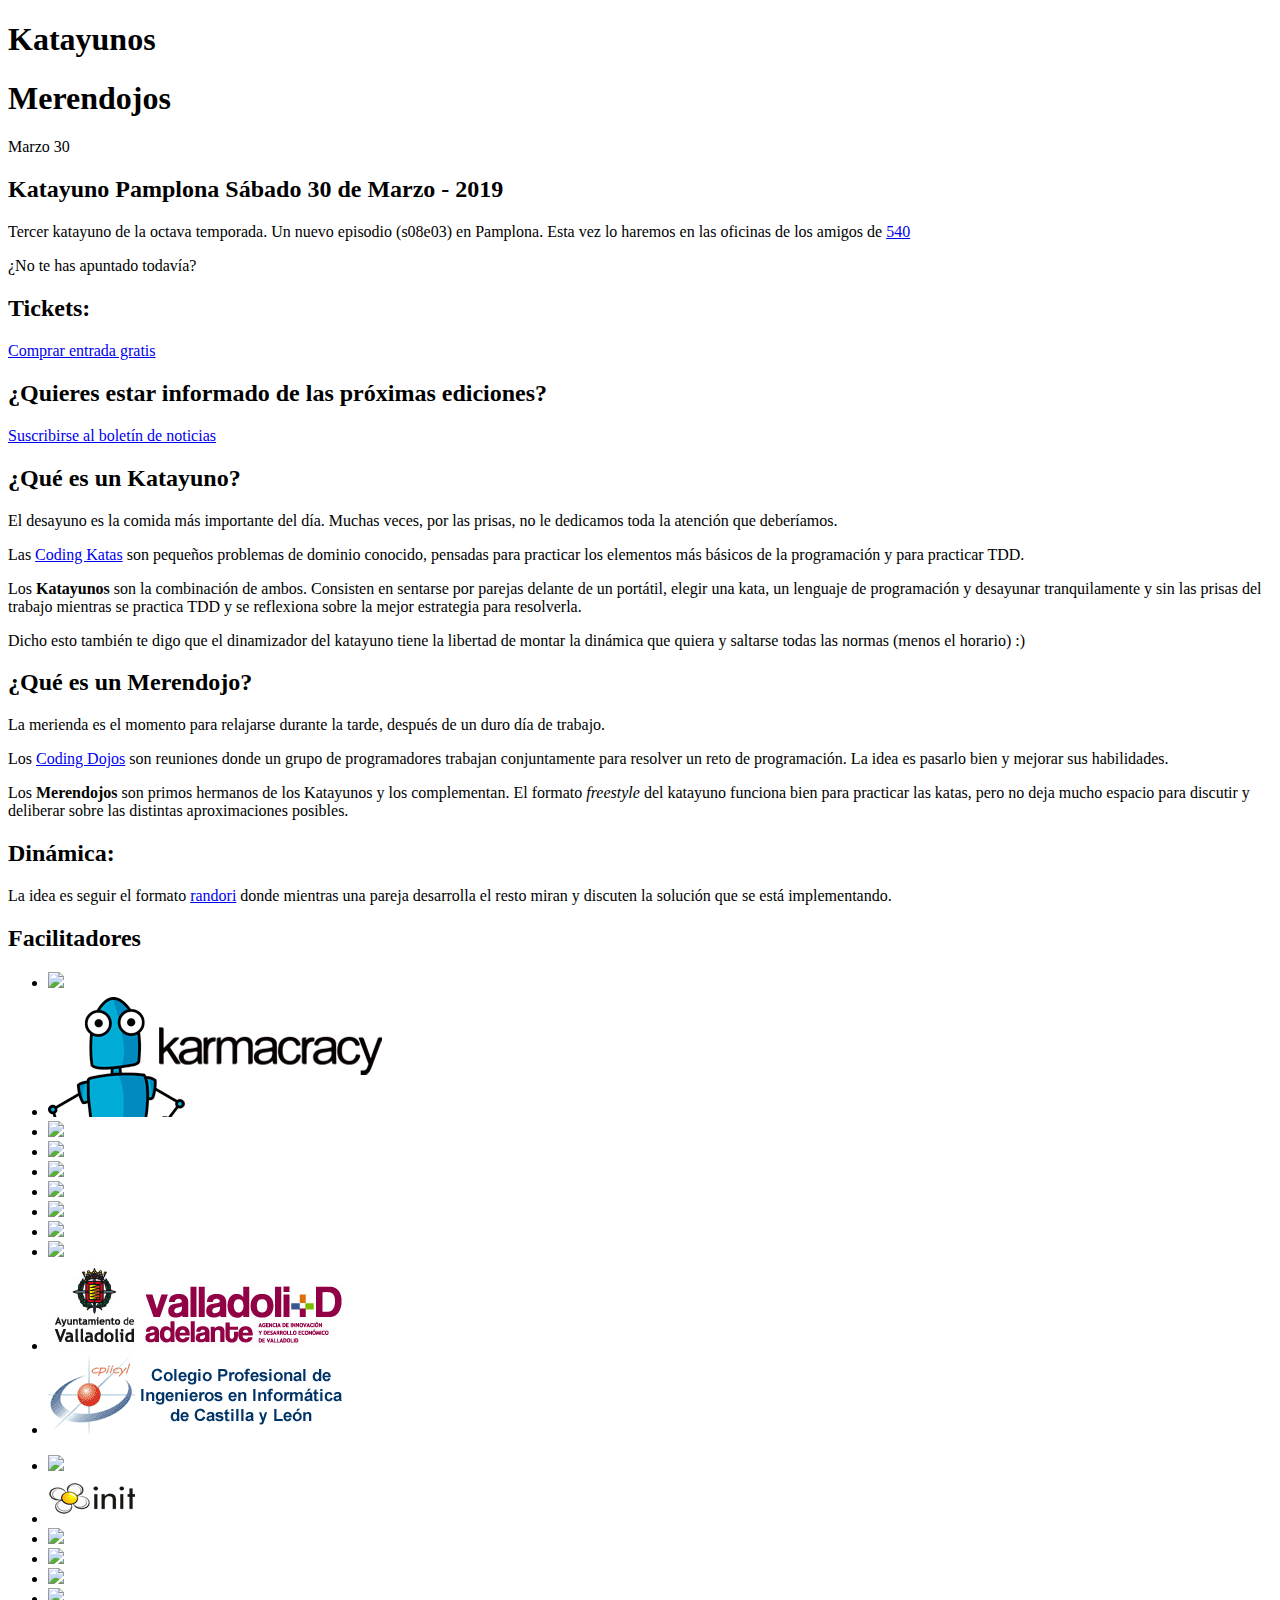
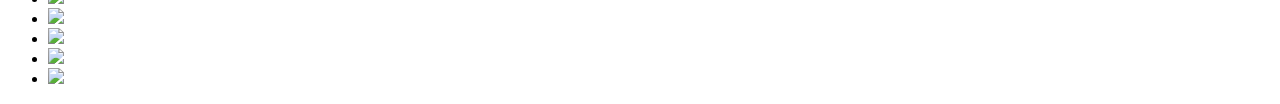
==== index.html @ c7e4f602 "Update index.html" ====
<!doctype html>
<head xmlns="http://www.w3.org/1999/html">
  <meta charset="utf-8">
  <link type="text/plain" rel="author" href="humans.txt"/>
  <title>Katayunos - MerenDojos</title>
  <meta name="description" content="Katayunos y Merendojos, reuniones periódicas de programadores ágiles para practicar la programación en pareja.">
  <meta name="author" content="Programania">
  <meta name="viewport" content="width=960px, initial-scale=1.0">
  <meta name="viewport" content="width=960px; initial-scale=1.0"/>
  <link rel="shortcut icon" href="favicon.ico">
  <link rel="stylesheet" type="text/css" href="css/reset.css">
  <link rel="stylesheet" type="text/css" href="css/grid.css">
  <link rel="stylesheet" type="text/css" href="css/buttonize.min.css">
  <link rel="stylesheet" type="text/css" href="css/style.css">
</head>
<body>
<div class="container container_12">

  <div class="grid_6">
    <h1 class="header katayunos">Katayunos</h1>
  </div>

  <div class="grid_6">
    <h1 class="header merendojos">Merendojos</h1>
  </div>
  <!-- hosted @github -->

  <div class="clear"></div>

  <div class="grid_12 next-katayuno" id="22Julio">
    <div class="calendar">
      <span class="month">Marzo</span>
      <span class="day">30</span>
    </div>

    <div class="info">
      <h2>Katayuno Pamplona Sábado 30 de Marzo - 2019</h2>

      <p>Tercer katayuno de la octava temporada. Un nuevo episodio (s08e03) en Pamplona. Esta vez lo haremos en las oficinas de los amigos de <a href='http://540deg.com'>540</a></p>
      </p>¿No te has apuntado todavía?<p/>
    </div>

    <div class="locations">
      <h2>Tickets:</h2>
      <p>
        <a href="https://www.eventbrite.es/e/entradas-katayuno-pamplona-30-de-marzo-2019-58756844303" class="button highlight big bold">Comprar entrada gratis</a>
      </p>
    </div>
  </div>
  <div class="clear"></div>

  <div class="grid_12 footer">
    <h2>¿Quieres estar informado de las próximas ediciones? </h2>
    <p><a href='http://eepurl.com/bjiewD'>Suscribirse al boletín de noticias</a></p>
  </div>
  
  <div class="grid_6 about katayunos">
    <h2>¿Qué es un Katayuno?</h2>

    <p>El desayuno es la comida más importante del día. Muchas veces, por las prisas, no le dedicamos toda la atención que deberíamos.</p>

    <p>Las <a href="http://www.codingdojo.org/cgi-bin/index.pl?KataCatalogue" target="_blank">Coding Katas</a> son pequeños problemas de dominio conocido, pensadas para practicar los elementos más básicos de la programación y para practicar TDD.</p>

    <p>Los <strong>Katayunos</strong> son la combinación de ambos. Consisten en sentarse por parejas delante de un portátil, elegir una kata, un lenguaje de programación y desayunar tranquilamente y sin las prisas del trabajo mientras se practica TDD y se reflexiona sobre la mejor estrategia para resolverla.</p>
    <p>Dicho esto también te digo que el dinamizador del katayuno tiene la libertad de montar la dinámica que quiera y saltarse todas las normas (menos el horario) :)</p>
	</div>
  <div class="grid_6 about merendojos">
    <h2>¿Qué es un Merendojo?</h2>

    <p>La merienda es el momento para relajarse durante la tarde, después de un duro día de trabajo.</p>

    <p>Los <a href="http://www.genbetadev.com/metodologias-de-programacion/que-es-un-coding-dojo" target="_blank">Coding Dojos</a> son reuniones donde un grupo de programadores trabajan conjuntamente para resolver un reto de programación. La idea es pasarlo bien y mejorar sus habilidades.</p>

    <p>Los <strong>Merendojos</strong> son primos hermanos de los Katayunos y los complementan. El formato <em>freestyle</em> del katayuno funciona bien para practicar las katas, pero no deja mucho espacio para discutir y deliberar sobre las distintas aproximaciones posibles.</p>

    <h2>Dinámica:</h2>

    <p>La idea es seguir el formato <a href="http://www.codingdojo.org/cgi-bin/index.pl?RandoriKata" target="_blank">randori</a> donde mientras una pareja desarrolla el resto miran y discuten la solución que se está implementando.</p></div>

  <div class="clear"></div>

  <div class="grid_12 footer">
    <h2>Facilitadores</h2>
  </div>

  <div class="grid_6 footer">
    <ul class="sponsors">
      <li><a href="https://diversius.com" target="_blank"><img src="images/sponsors/diversius.png"/></a></li>
      <li><a href="http://karmacracy.com" target="_blank"><img src="images/sponsors/karmacracy.png"/></a></li>
      <li><a href="http://www.senddo.es/" target="_blank"><img src="images/sponsors/senddo.png"/></a></li>
      <li><a href="http://www.buntplanet.com" target="_blank"><img src="images/sponsors/buntplanet.png"/></a></li>
      <li><a href="http://www.softonic.com" target="_blank"><img src="images/sponsors/softonic.png"/></a></li>
      <li><a href="http://www.consultec.es/" target="_blank"><img src="images/sponsors/consultec.jpeg"/></a></li>
      <li><a href="http://www.deusto.es" target="_blank"><img src="images/sponsors/deusto.png"/></a></li>
      <li><a href="http://www.cocoworking.com/" target="_blank"><img src="images/sponsors/coco_working.png"/></a></li>
      <li><a href="http://www.agilecyl.org" target="_blank"><img src="images/sponsors/agilecyl.png"/></a></li>
      <li><a href="http://www.valladolidadelante.es" target="_blank"><img src="images/sponsors/logo_ayto_adelante.jpg"/></a></li>
	  <li><a href="http://www.cpiicyl.org/" target="_blank"><img src="images/sponsors/cpiicyl.png"/></a></li>
    </ul>

    <div class="clear"></div>
  </div>

  <div class="grid_6 footer">
    <ul class="sponsors">
      <li><a href="https://www.biko2.com" target="_blank"><img src="images/sponsors/biko.png"/></a></li>
      <li><a href="http://theinit.com/" target="_blank"><img src="images/sponsors/init.png"/></a></li>
      <li><a href="http://raindance.es" target="_blank"><img src="images/sponsors/raindance.png"/></a></li>
      <li><a href="http://www.fomentosansebastian.org/es/centros/pia" target="_blank"><img src="images/sponsors/pia.png"/></a></li>
      <li><a href="http://www.fomentosansebastian.org" target="_blank"><img src="images/sponsors/fomento_donosti.png"/></a></li>
      <li><a href="http://www.cein.es/" target="_blank"><img src="images/sponsors/cein.png"/></a></li>
      <li><a href="http://www.euskadinnova.net/es/enpresa-digitala/index.aspx" target="_blank"><img src="images/sponsors/enpresa_digitala.jpg"/></a></li>
      <li><a href="http://www.plainconcepts.com/" target="_blank"><img src="images/sponsors/plain_concepts.jpg"/></a></li>
      <li><a href="http://www.bidasoa-activa.com/" target="_blank"><img src="images/sponsors/bidasoa-activa.png"/></a></li>
      <li><a href="http://www.arteleku.net/" target="_blank"><img src="images/sponsors/arteleku.png"/></a></li>
    </ul>

    <div class="clear"></div>
  </div>

</div>
<script type="text/javascript">
  var _gaq = _gaq || [];
  _gaq.push(['_setAccount', 'UA-22029819-1']);
  _gaq.push(['_trackPageview']);
  (function () {
    var ga = document.createElement('script');
    ga.type = 'text/javascript';
    ga.async = true;
    ga.src = ('https:' == document.location.protocol ? 'https://ssl' : 'http://www') + '.google-analytics.com/ga.js';
    var s = document.getElementsByTagName('script')[0];
    s.parentNode.insertBefore(ga, s);
  })();
</script>
</body>
</html>
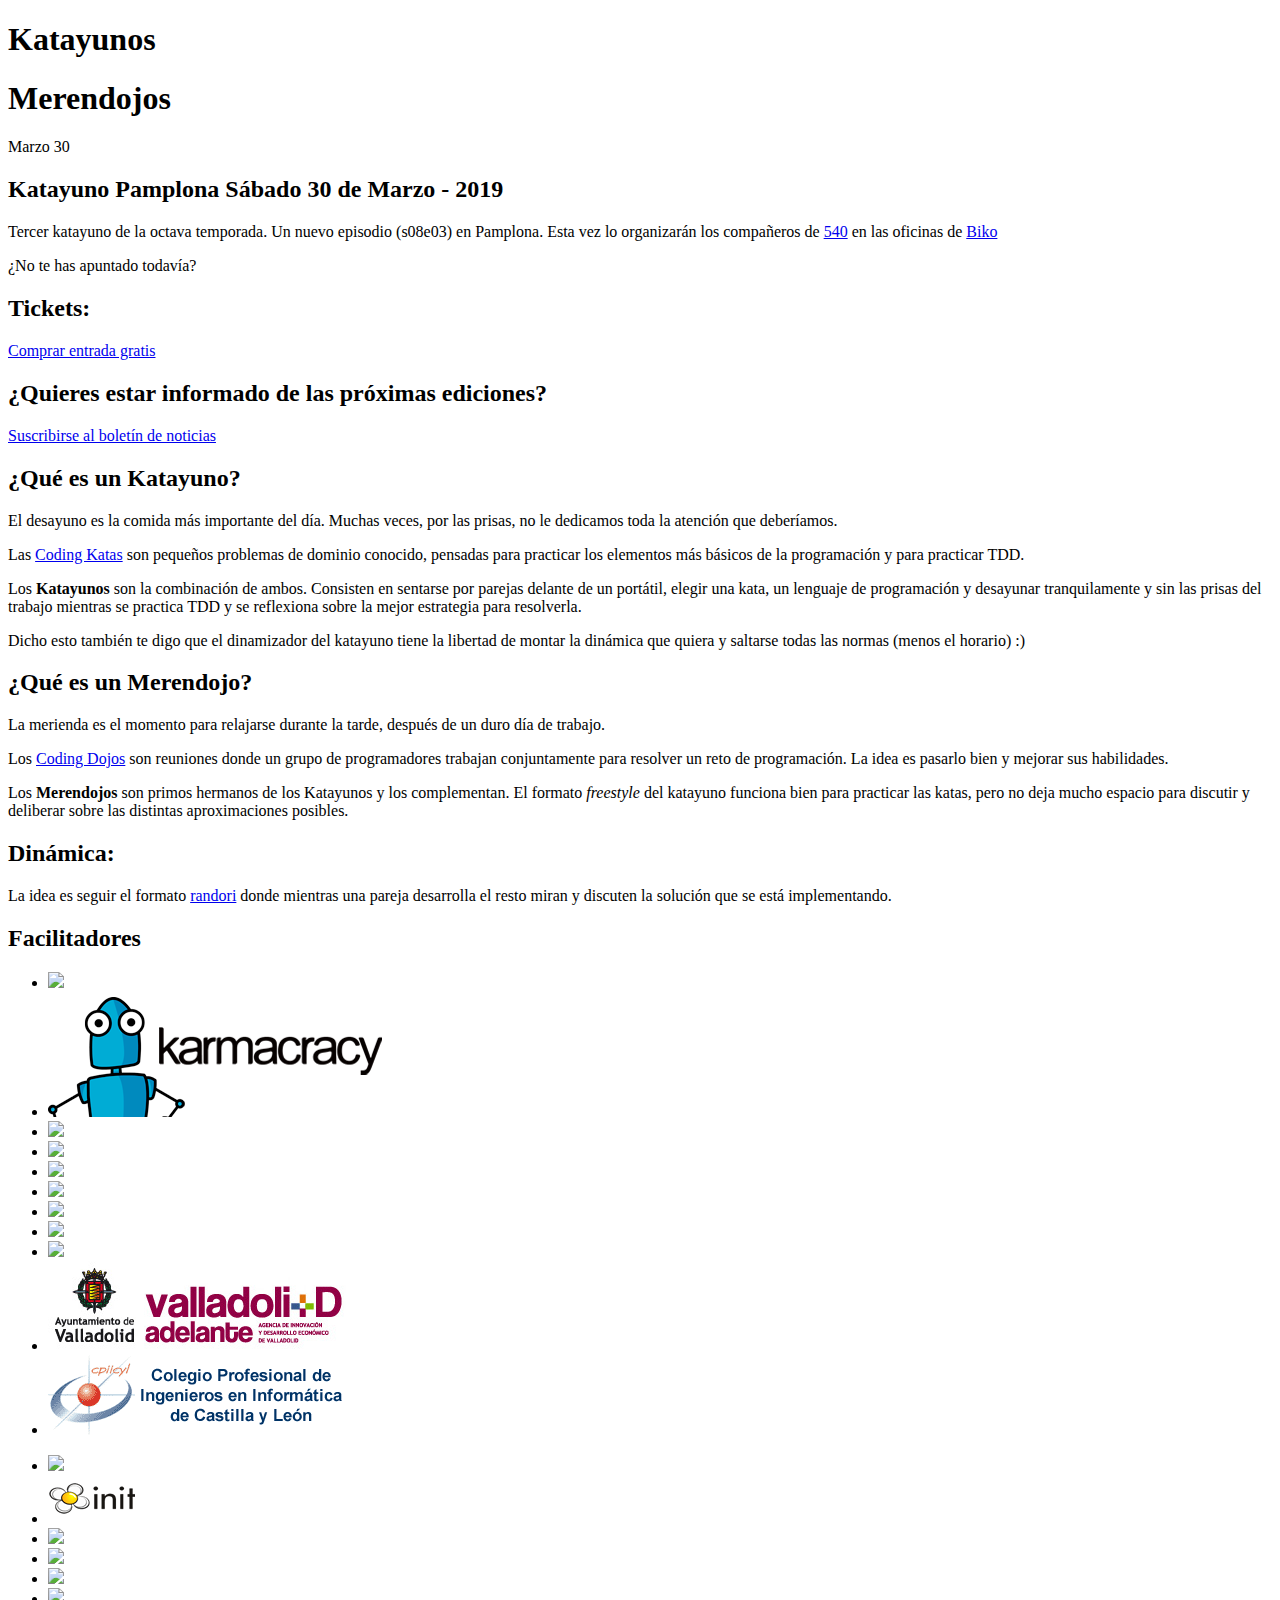
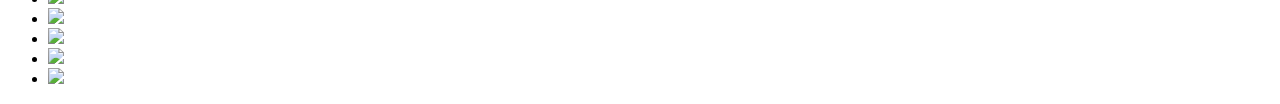
==== commit d3ffd1fb: "Update index.html" ====
--- a/index.html
+++ b/index.html
@@ -36,7 +36,7 @@
     <div class="info">
       <h2>Katayuno Pamplona Sábado 30 de Marzo - 2019</h2>
 
-      <p>Tercer katayuno de la octava temporada. Un nuevo episodio (s08e03) en Pamplona. Esta vez lo haremos en las oficinas de los amigos de <a href='http://540deg.com'>540</a></p>
+      <p>Tercer katayuno de la octava temporada. Un nuevo episodio (s08e03) en Pamplona. Esta vez lo organizarán los compañeros de <a href='http://540deg.com'>540</a> en las oficinas de <a href='https://www.biko2.com/'>Biko</a></p>
       </p>¿No te has apuntado todavía?<p/>
     </div>
 
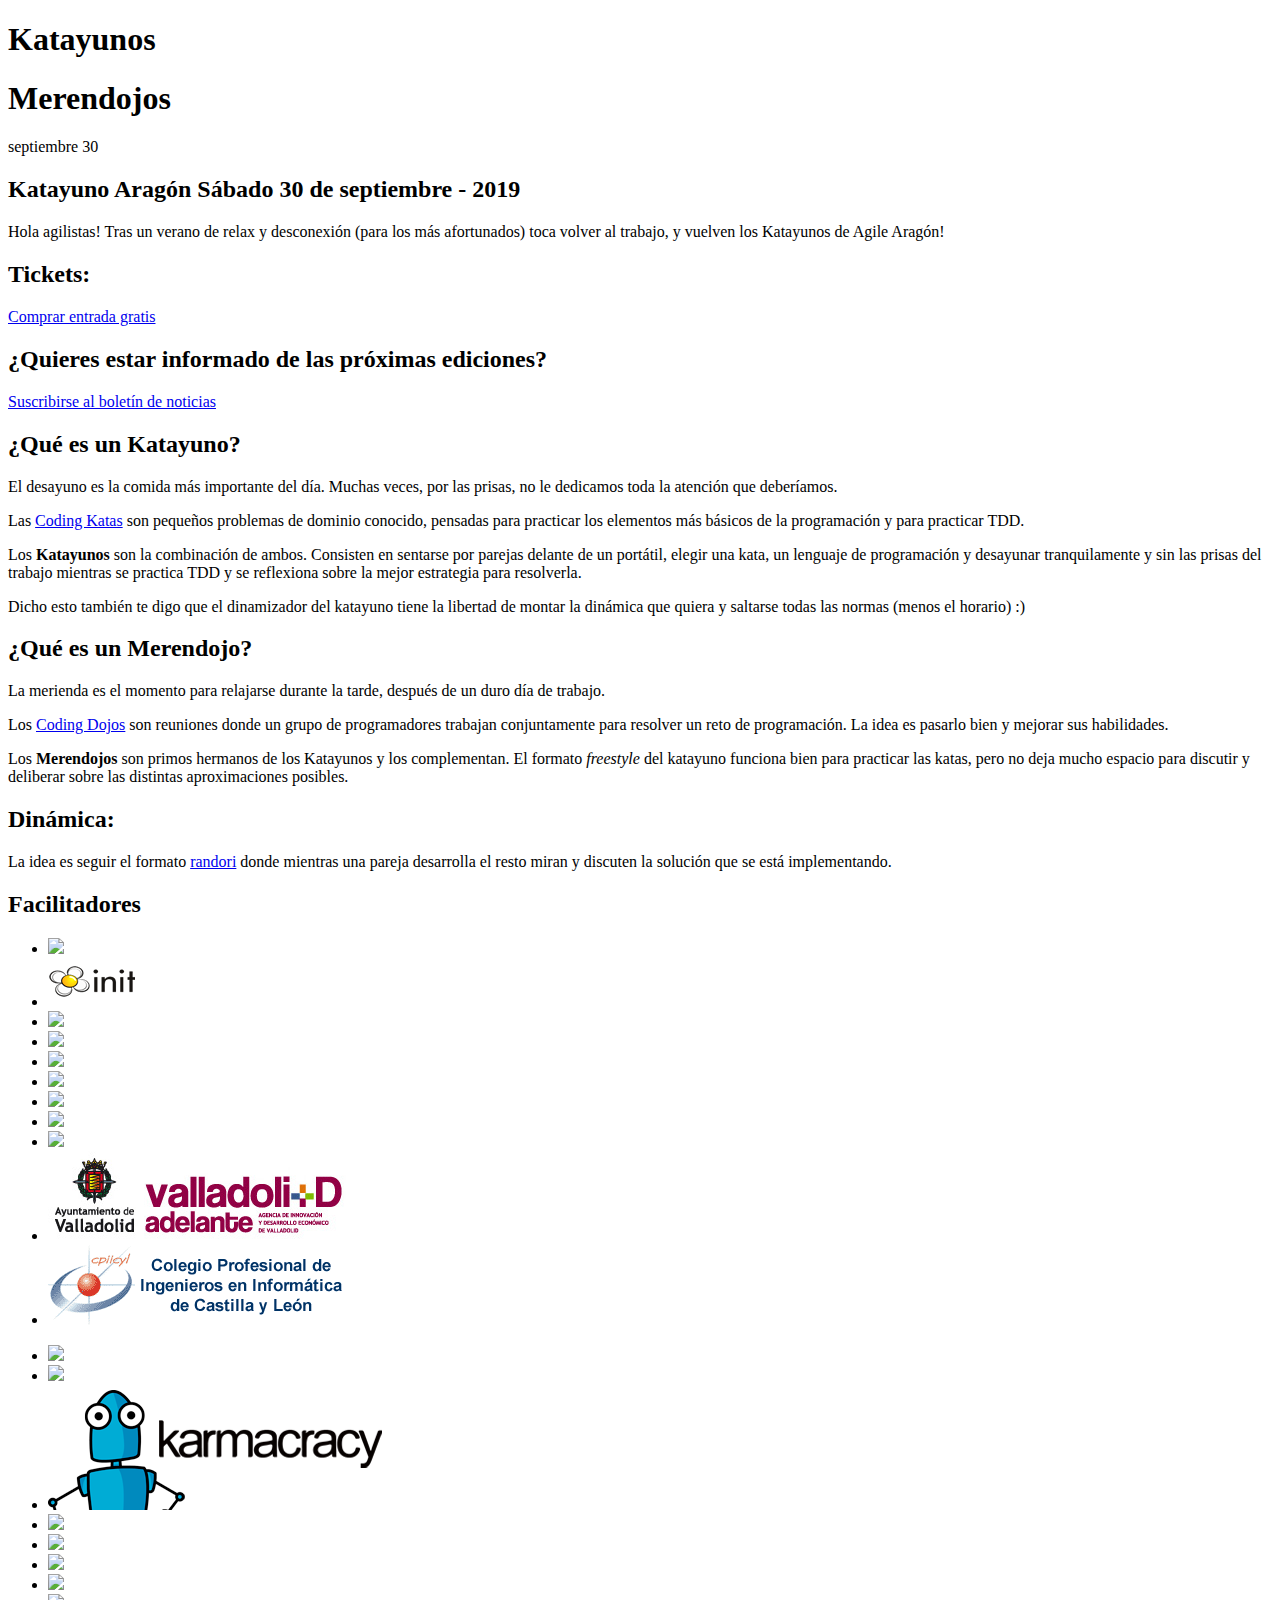
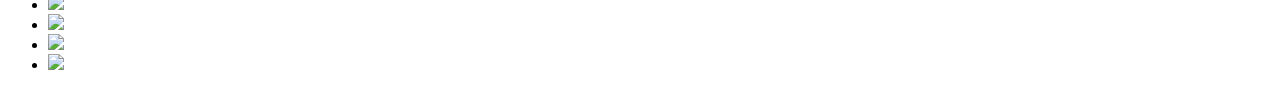
==== commit e245c63f: "Update index.html" ====
--- a/index.html
+++ b/index.html
@@ -29,21 +29,19 @@
 
   <div class="grid_12 next-katayuno" id="22Julio">
     <div class="calendar">
-      <span class="month">Marzo</span>
+      <span class="month">septiembre</span>
       <span class="day">30</span>
     </div>
 
     <div class="info">
-      <h2>Katayuno Pamplona Sábado 30 de Marzo - 2019</h2>
-
-      <p>Tercer katayuno de la octava temporada. Un nuevo episodio (s08e03) en Pamplona. Esta vez lo organizarán los compañeros de <a href='http://540deg.com'>540</a> en las oficinas de <a href='https://www.biko2.com/'>Biko</a></p>
-      </p>¿No te has apuntado todavía?<p/>
+      <h2>Katayuno Aragón Sábado 30 de septiembre - 2019</h2>
+      <p>Hola agilistas! Tras un verano de relax y desconexión (para los más afortunados) toca volver al trabajo, y vuelven los Katayunos de Agile Aragón!<p/>
     </div>
 
     <div class="locations">
       <h2>Tickets:</h2>
       <p>
-        <a href="https://www.eventbrite.es/e/entradas-katayuno-pamplona-30-de-marzo-2019-58756844303" class="button highlight big bold">Comprar entrada gratis</a>
+        <a href="https://www.meetup.com/es-ES/agilearagon/events/264870427/" class="button highlight big bold">Comprar entrada gratis</a>
       </p>
     </div>
   </div>
@@ -86,7 +84,7 @@
   <div class="grid_6 footer">
     <ul class="sponsors">
       <li><a href="https://diversius.com" target="_blank"><img src="images/sponsors/diversius.png"/></a></li>
-      <li><a href="http://karmacracy.com" target="_blank"><img src="images/sponsors/karmacracy.png"/></a></li>
+      <li><a href="http://theinit.com/" target="_blank"><img src="images/sponsors/init.png"/></a></li>
       <li><a href="http://www.senddo.es/" target="_blank"><img src="images/sponsors/senddo.png"/></a></li>
       <li><a href="http://www.buntplanet.com" target="_blank"><img src="images/sponsors/buntplanet.png"/></a></li>
       <li><a href="http://www.softonic.com" target="_blank"><img src="images/sponsors/softonic.png"/></a></li>
@@ -95,7 +93,7 @@
       <li><a href="http://www.cocoworking.com/" target="_blank"><img src="images/sponsors/coco_working.png"/></a></li>
       <li><a href="http://www.agilecyl.org" target="_blank"><img src="images/sponsors/agilecyl.png"/></a></li>
       <li><a href="http://www.valladolidadelante.es" target="_blank"><img src="images/sponsors/logo_ayto_adelante.jpg"/></a></li>
-	  <li><a href="http://www.cpiicyl.org/" target="_blank"><img src="images/sponsors/cpiicyl.png"/></a></li>
+	    <li><a href="http://www.cpiicyl.org/" target="_blank"><img src="images/sponsors/cpiicyl.png"/></a></li>
     </ul>
 
     <div class="clear"></div>
@@ -103,8 +101,9 @@
 
   <div class="grid_6 footer">
     <ul class="sponsors">
+      <li><a href="http://540deg.com/" target="_blank"><img src="images/sponsors/540.png"/></a></li>
       <li><a href="https://www.biko2.com" target="_blank"><img src="images/sponsors/biko.png"/></a></li>
-      <li><a href="http://theinit.com/" target="_blank"><img src="images/sponsors/init.png"/></a></li>
+      <li><a href="http://karmacracy.com" target="_blank"><img src="images/sponsors/karmacracy.png"/></a></li>
       <li><a href="http://raindance.es" target="_blank"><img src="images/sponsors/raindance.png"/></a></li>
       <li><a href="http://www.fomentosansebastian.org/es/centros/pia" target="_blank"><img src="images/sponsors/pia.png"/></a></li>
       <li><a href="http://www.fomentosansebastian.org" target="_blank"><img src="images/sponsors/fomento_donosti.png"/></a></li>
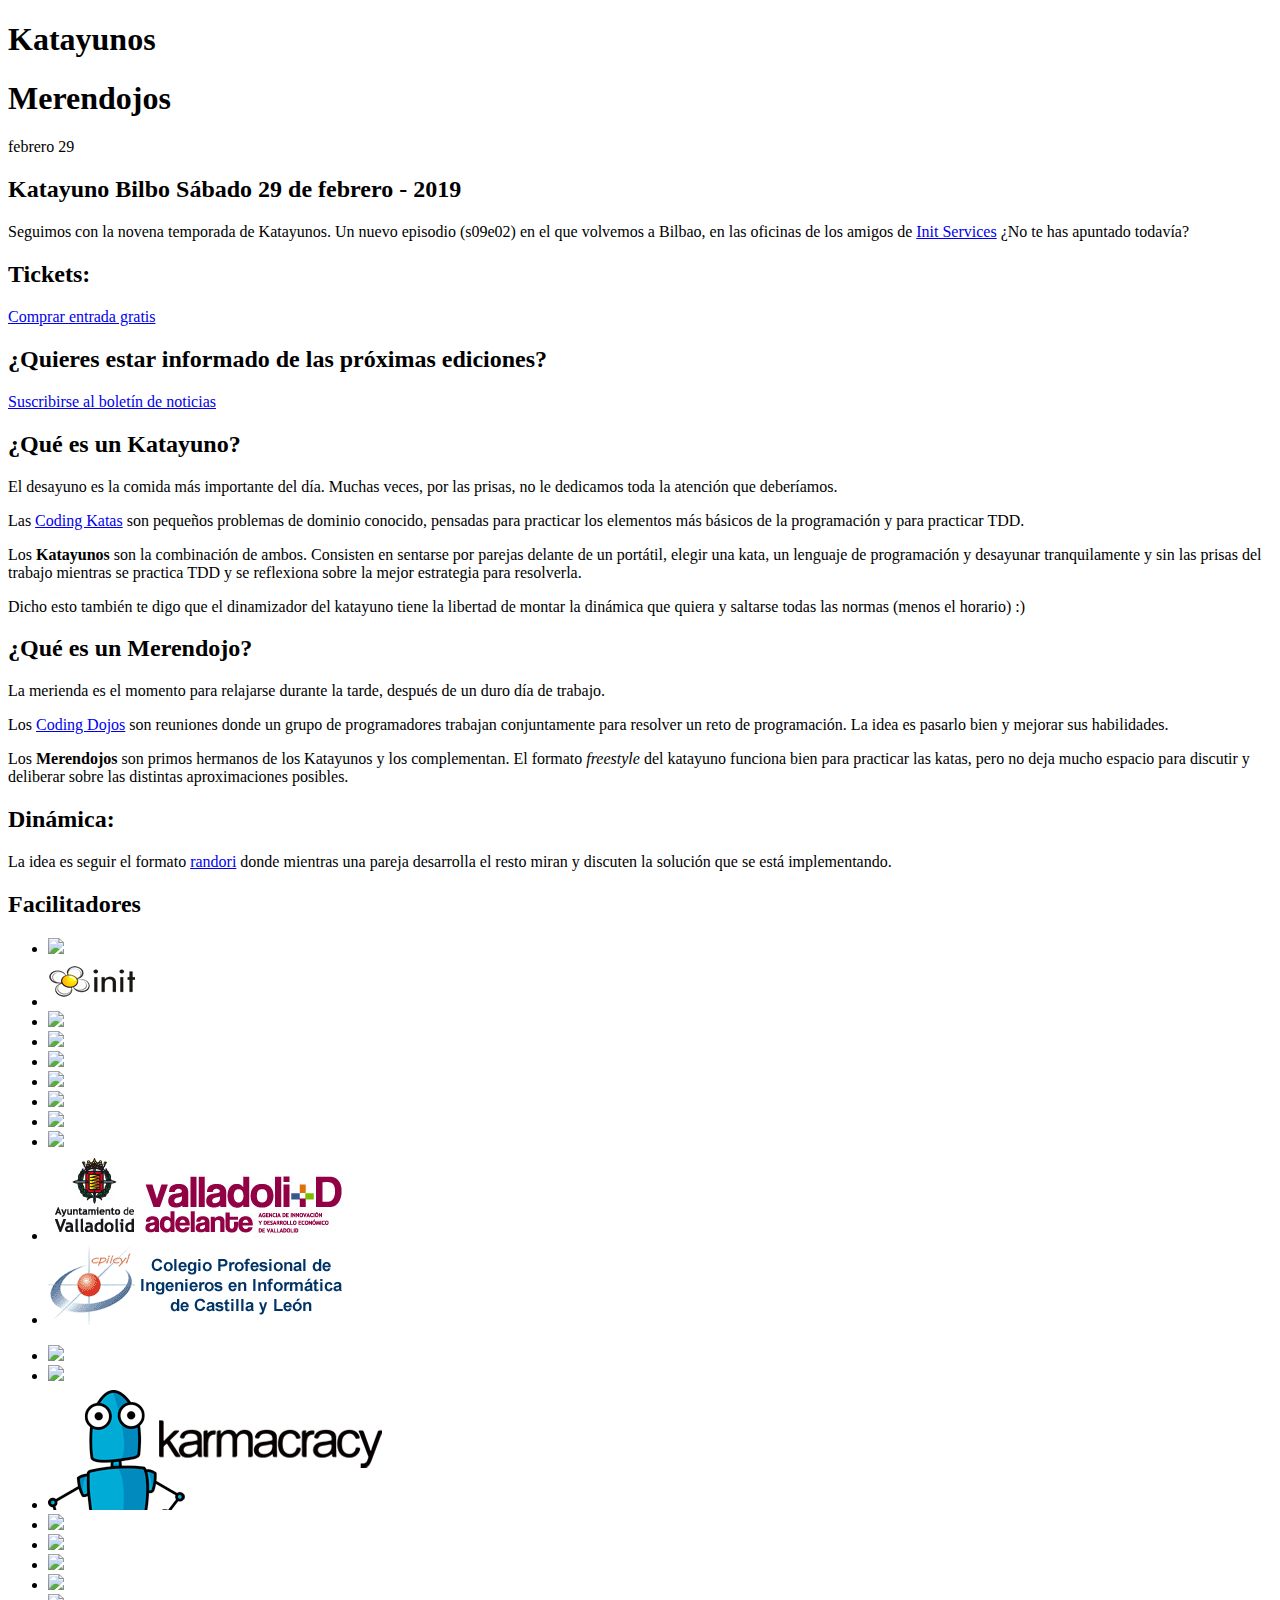
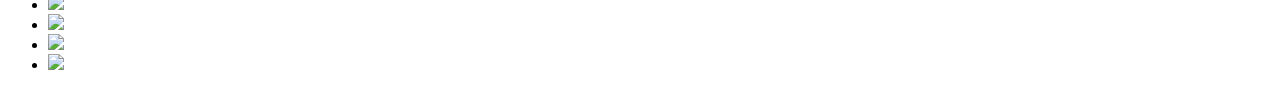
==== commit 118dc209: "Update index.html" ====
--- a/index.html
+++ b/index.html
@@ -27,21 +27,21 @@
 
   <div class="clear"></div>
 
-  <div class="grid_12 next-katayuno" id="22Julio">
+  <div class="grid_12 next-katayuno" id="29febrero">
     <div class="calendar">
-      <span class="month">septiembre</span>
-      <span class="day">30</span>
+      <span class="month">febrero</span>
+      <span class="day">29</span>
     </div>
 
     <div class="info">
-      <h2>Katayuno Aragón Sábado 30 de septiembre - 2019</h2>
-      <p>Hola agilistas! Tras un verano de relax y desconexión (para los más afortunados) toca volver al trabajo, y vuelven los Katayunos de Agile Aragón!<p/>
+      <h2>Katayuno Bilbo Sábado 29 de febrero - 2019</h2>
+      <p>Seguimos con la novena temporada de Katayunos. Un nuevo episodio (s09e02) en el que volvemos a Bilbao, en las oficinas de los amigos de <a href="https://theinit.com/">Init Services</a> ¿No te has apuntado todavía?<p/>
     </div>
 
     <div class="locations">
       <h2>Tickets:</h2>
       <p>
-        <a href="https://www.meetup.com/es-ES/agilearagon/events/264870427/" class="button highlight big bold">Comprar entrada gratis</a>
+        <a href="https://www.eventbrite.es/e/entradas-katayuno-bilbao-29-de-febrero-2020-92566180939" class="button highlight big bold">Comprar entrada gratis</a>
       </p>
     </div>
   </div>
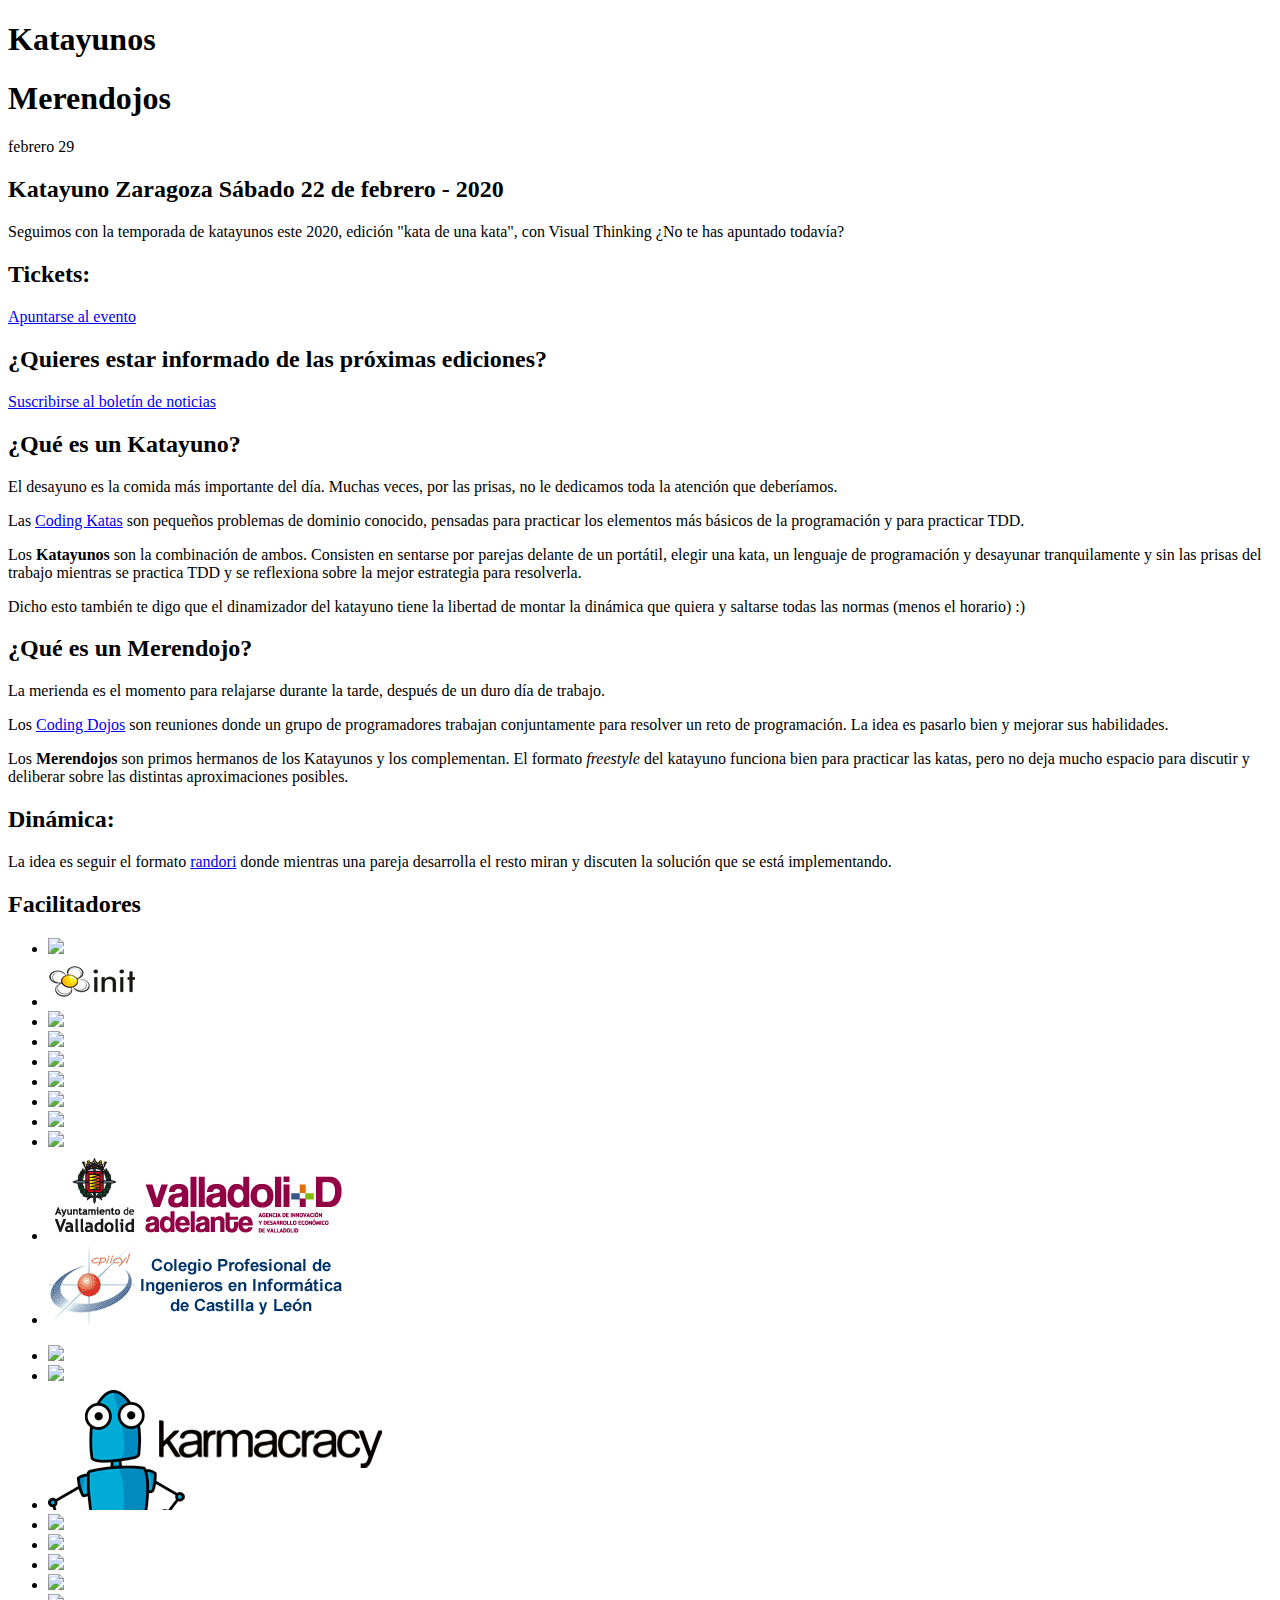
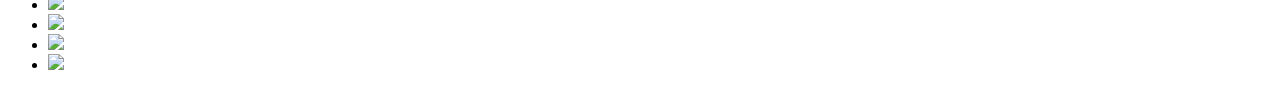
==== commit cbc7efb9: "Merge 0a97d8d0f5b36c85322fabb3754e756feffba971 into 118dc20900a8a027db4dc2dd7b5b04b80bc42b7f" ====
--- a/index.html
+++ b/index.html
@@ -34,14 +34,14 @@
     </div>
 
     <div class="info">
-      <h2>Katayuno Bilbo Sábado 29 de febrero - 2019</h2>
-      <p>Seguimos con la novena temporada de Katayunos. Un nuevo episodio (s09e02) en el que volvemos a Bilbao, en las oficinas de los amigos de <a href="https://theinit.com/">Init Services</a> ¿No te has apuntado todavía?<p/>
+      <h2>Katayuno Zaragoza Sábado 22 de febrero - 2020</h2>
+      <p>Seguimos con la temporada de katayunos este 2020, edición "kata de una kata", con Visual Thinking ¿No te has apuntado todavía?<p/>
     </div>
 
     <div class="locations">
       <h2>Tickets:</h2>
       <p>
-        <a href="https://www.eventbrite.es/e/entradas-katayuno-bilbao-29-de-febrero-2020-92566180939" class="button highlight big bold">Comprar entrada gratis</a>
+        <a href="https://www.meetup.com/es-ES/agilearagon/events/268780252" class="button highlight big bold">Apuntarse al evento</a>
       </p>
     </div>
   </div>
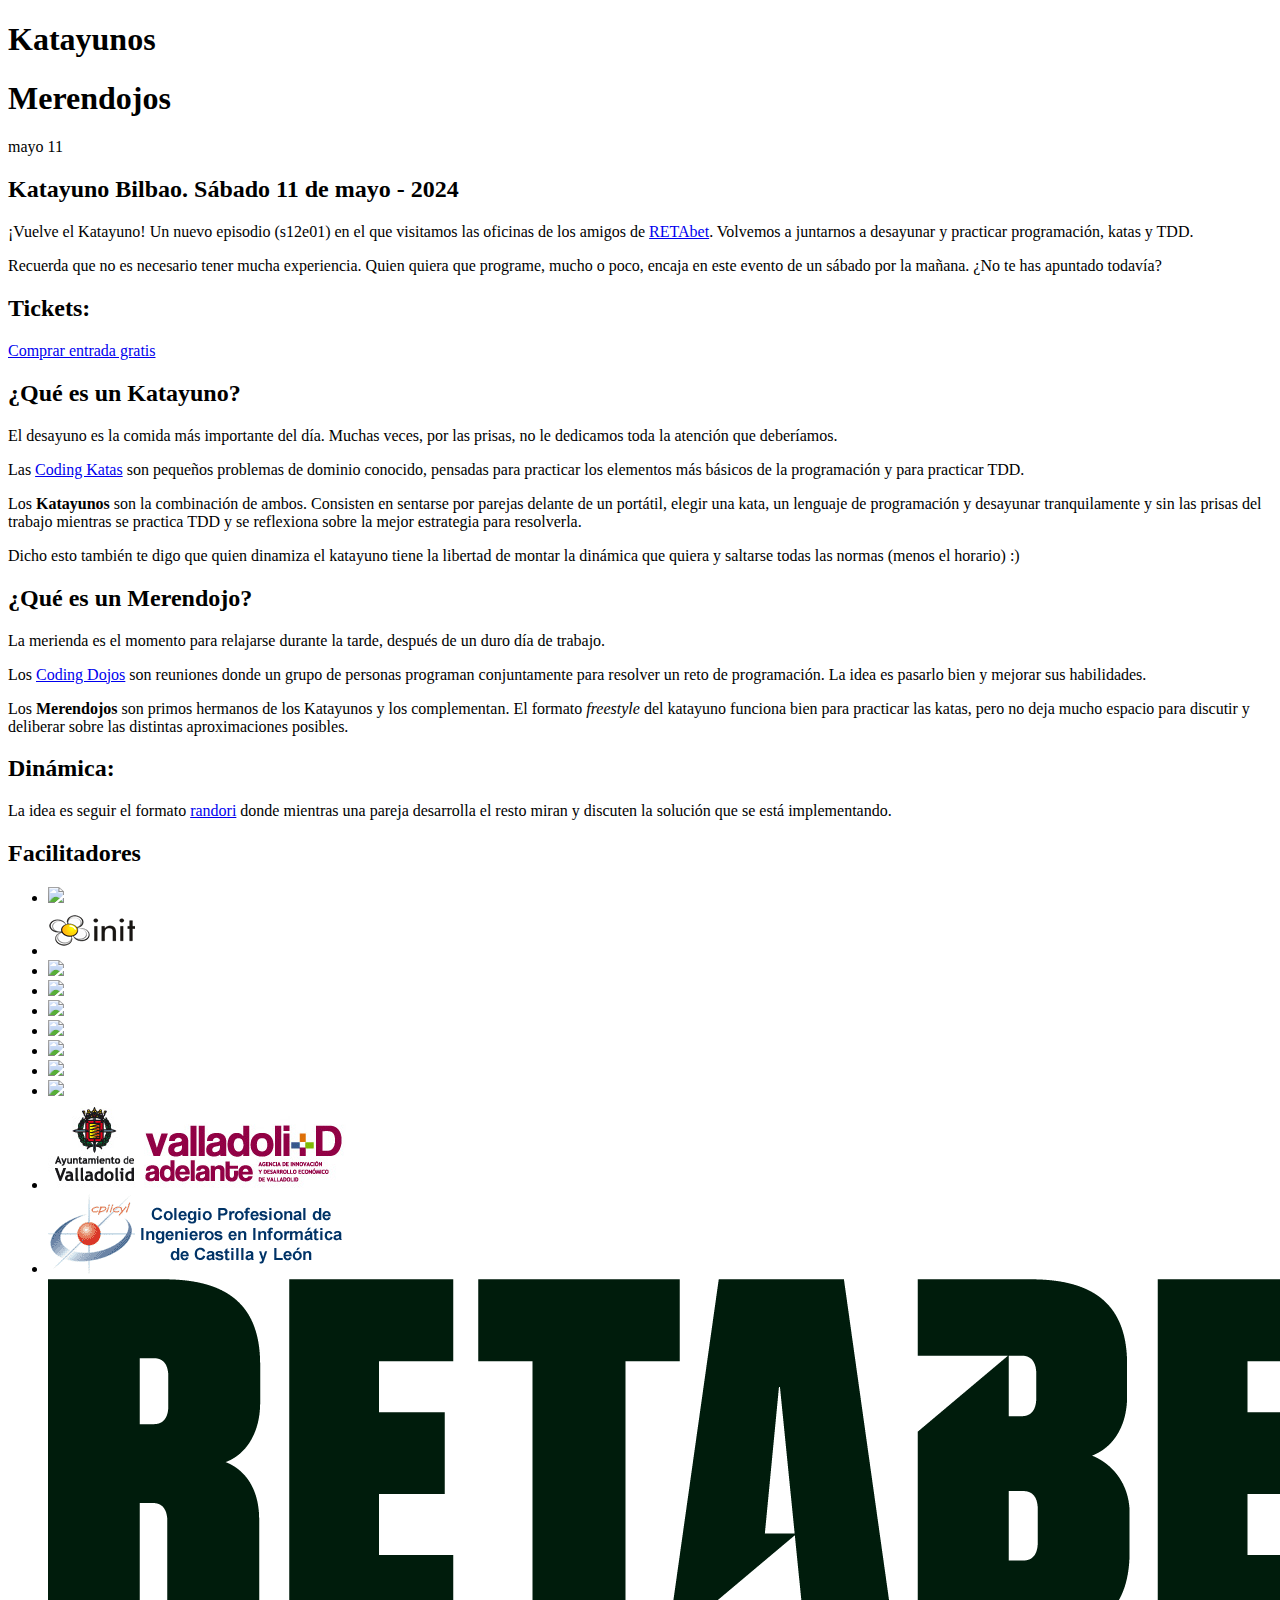
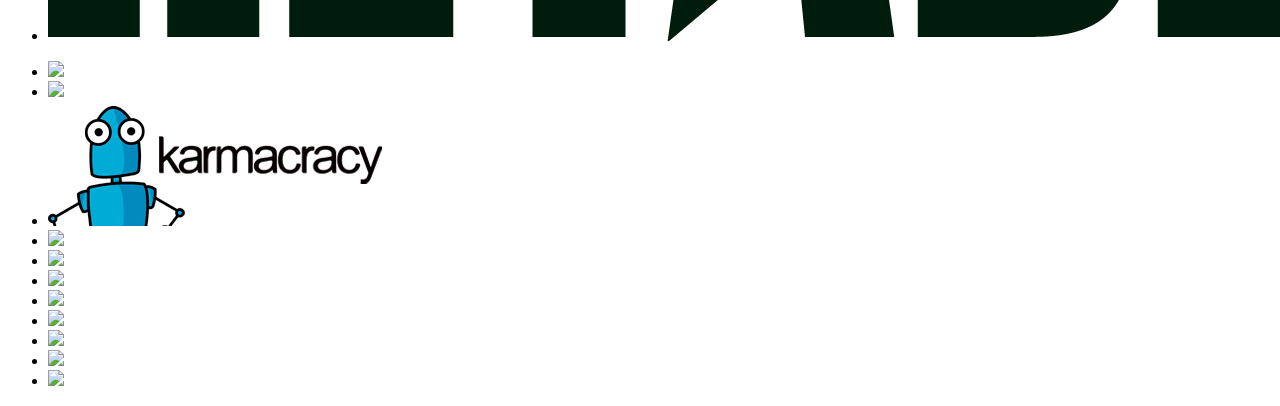
==== commit a4a21b71: "Anuncio katayuno RETAbet mayo.2024 y pag404 modificada para incluir todas las empresas patrocinadora" ====
--- a/index.html
+++ b/index.html
@@ -27,31 +27,34 @@
 
   <div class="clear"></div>
 
-  <div class="grid_12 next-katayuno" id="29febrero">
+  <div class="grid_12 next-katayuno" id="26noviembreo">
     <div class="calendar">
-      <span class="month">febrero</span>
-      <span class="day">29</span>
+      <span class="month">mayo</span>
+      <span class="day">11</span>
     </div>
 
     <div class="info">
-      <h2>Katayuno Zaragoza Sábado 22 de febrero - 2020</h2>
-      <p>Seguimos con la temporada de katayunos este 2020, edición "kata de una kata", con Visual Thinking ¿No te has apuntado todavía?<p/>
+      <h2>Katayuno Bilbao. Sábado 11 de mayo - 2024</h2>
+      <p>¡Vuelve el Katayuno! Un nuevo episodio (s12e01) en el que visitamos las oficinas de los amigos de <a href="https://retabet.es/">RETAbet</a>. Volvemos a juntarnos a desayunar y practicar programación, katas y TDD.<p/>
+      <p>Recuerda que no es necesario tener mucha experiencia. Quien quiera que programe, mucho o poco, encaja en este evento de un sábado por la mañana. ¿No te has apuntado todavía?</p>
     </div>
 
     <div class="locations">
       <h2>Tickets:</h2>
       <p>
-        <a href="https://www.meetup.com/es-ES/agilearagon/events/268780252" class="button highlight big bold">Apuntarse al evento</a>
+        <a href="https://www.meetup.com/es-ES/agilenorte/events/300450332" class="button highlight big bold">Comprar entrada gratis</a>
       </p>
     </div>
   </div>
   <div class="clear"></div>
 
+  <!--
   <div class="grid_12 footer">
     <h2>¿Quieres estar informado de las próximas ediciones? </h2>
     <p><a href='http://eepurl.com/bjiewD'>Suscribirse al boletín de noticias</a></p>
   </div>
-  
+  -->
+
   <div class="grid_6 about katayunos">
     <h2>¿Qué es un Katayuno?</h2>
 
@@ -60,14 +63,14 @@
     <p>Las <a href="http://www.codingdojo.org/cgi-bin/index.pl?KataCatalogue" target="_blank">Coding Katas</a> son pequeños problemas de dominio conocido, pensadas para practicar los elementos más básicos de la programación y para practicar TDD.</p>
 
     <p>Los <strong>Katayunos</strong> son la combinación de ambos. Consisten en sentarse por parejas delante de un portátil, elegir una kata, un lenguaje de programación y desayunar tranquilamente y sin las prisas del trabajo mientras se practica TDD y se reflexiona sobre la mejor estrategia para resolverla.</p>
-    <p>Dicho esto también te digo que el dinamizador del katayuno tiene la libertad de montar la dinámica que quiera y saltarse todas las normas (menos el horario) :)</p>
+    <p>Dicho esto también te digo que quien dinamiza el katayuno tiene la libertad de montar la dinámica que quiera y saltarse todas las normas (menos el horario) :)</p>
 	</div>
   <div class="grid_6 about merendojos">
     <h2>¿Qué es un Merendojo?</h2>
 
     <p>La merienda es el momento para relajarse durante la tarde, después de un duro día de trabajo.</p>
 
-    <p>Los <a href="http://www.genbetadev.com/metodologias-de-programacion/que-es-un-coding-dojo" target="_blank">Coding Dojos</a> son reuniones donde un grupo de programadores trabajan conjuntamente para resolver un reto de programación. La idea es pasarlo bien y mejorar sus habilidades.</p>
+    <p>Los <a href="http://www.genbetadev.com/metodologias-de-programacion/que-es-un-coding-dojo" target="_blank">Coding Dojos</a> son reuniones donde un grupo de personas programan conjuntamente para resolver un reto de programación. La idea es pasarlo bien y mejorar sus habilidades.</p>
 
     <p>Los <strong>Merendojos</strong> son primos hermanos de los Katayunos y los complementan. El formato <em>freestyle</em> del katayuno funciona bien para practicar las katas, pero no deja mucho espacio para discutir y deliberar sobre las distintas aproximaciones posibles.</p>
 
@@ -94,6 +97,7 @@
       <li><a href="http://www.agilecyl.org" target="_blank"><img src="images/sponsors/agilecyl.png"/></a></li>
       <li><a href="http://www.valladolidadelante.es" target="_blank"><img src="images/sponsors/logo_ayto_adelante.jpg"/></a></li>
 	    <li><a href="http://www.cpiicyl.org/" target="_blank"><img src="images/sponsors/cpiicyl.png"/></a></li>
+	    <li><a href="http://www.retabet.es/" target="_blank"><img src="images/sponsors/retabet.png"/></a></li>
     </ul>
 
     <div class="clear"></div>
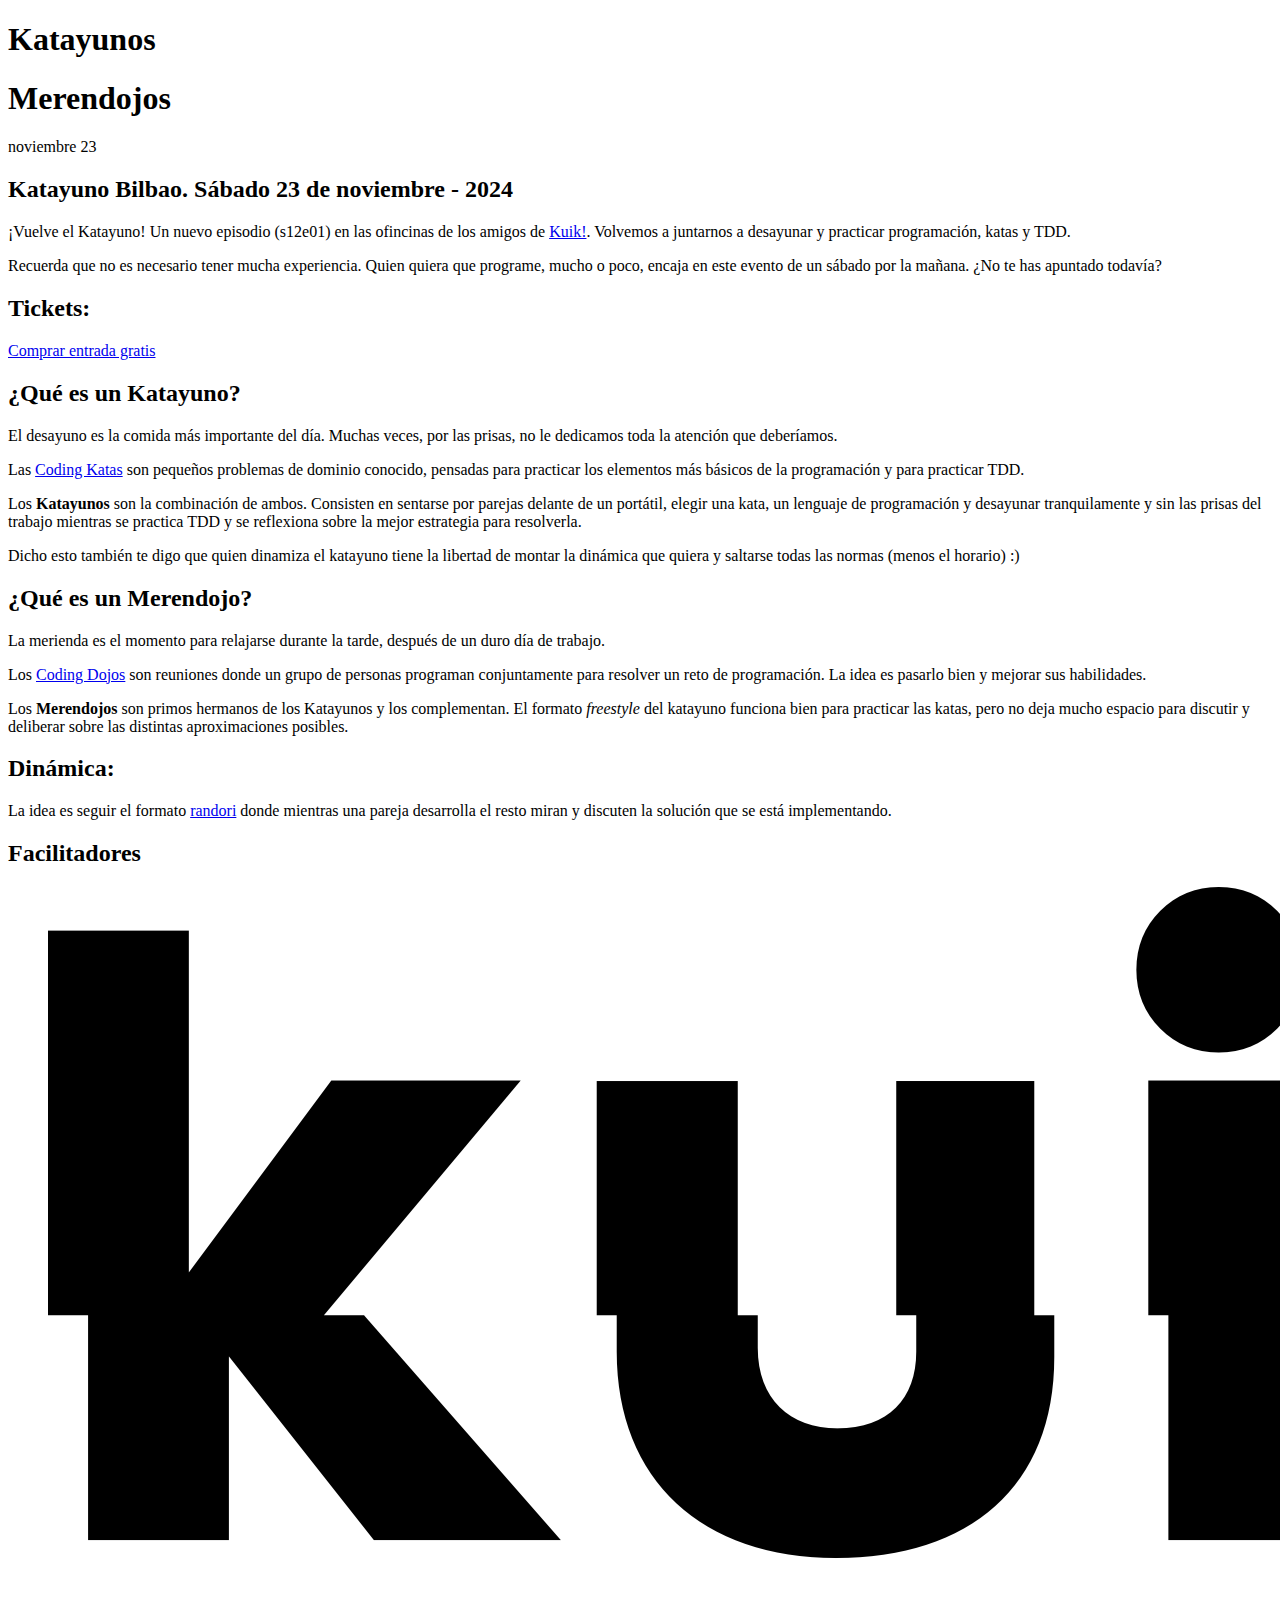
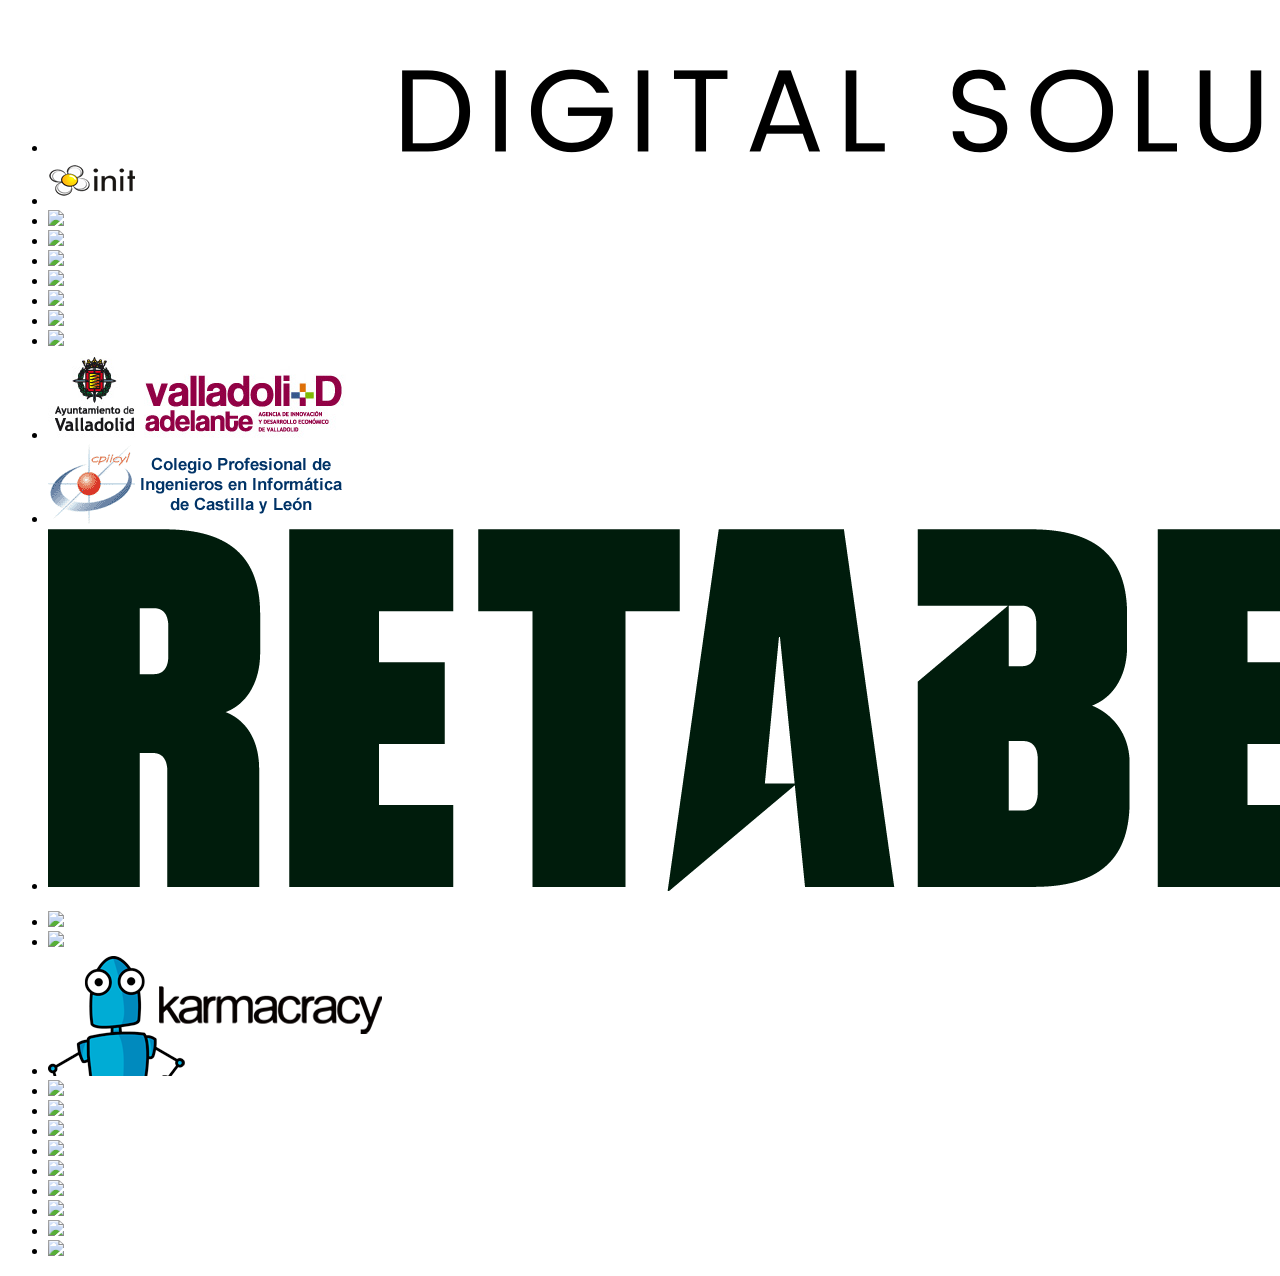
==== commit f2d9ee33: "wip" ====
--- a/index.html
+++ b/index.html
@@ -27,22 +27,22 @@
 
   <div class="clear"></div>
 
-  <div class="grid_12 next-katayuno" id="26noviembreo">
+  <div class="grid_12 next-katayuno" id="23noviembreo">
     <div class="calendar">
-      <span class="month">mayo</span>
-      <span class="day">11</span>
+      <span class="month">noviembre</span>
+      <span class="day">23</span>
     </div>
 
     <div class="info">
-      <h2>Katayuno Bilbao. Sábado 11 de mayo - 2024</h2>
-      <p>¡Vuelve el Katayuno! Un nuevo episodio (s12e01) en el que visitamos las oficinas de los amigos de <a href="https://retabet.es/">RETAbet</a>. Volvemos a juntarnos a desayunar y practicar programación, katas y TDD.<p/>
+      <h2>Katayuno Bilbao. Sábado 23 de noviembre - 2024</h2>
+      <p>¡Vuelve el Katayuno! Un nuevo episodio (s12e01) en las ofincinas de los amigos de <a href="https://kuik.tech/">Kuik!</a>. Volvemos a juntarnos a desayunar y practicar programación, katas y TDD.<p/>
       <p>Recuerda que no es necesario tener mucha experiencia. Quien quiera que programe, mucho o poco, encaja en este evento de un sábado por la mañana. ¿No te has apuntado todavía?</p>
     </div>
 
     <div class="locations">
       <h2>Tickets:</h2>
       <p>
-        <a href="https://www.meetup.com/es-ES/agilenorte/events/300450332" class="button highlight big bold">Comprar entrada gratis</a>
+        <a href="https://www.eventbrite.es/e/katayuno-donosti-sabado-23-de-noviembre-2024-tickets-1068957012199" class="button highlight big bold">Comprar entrada gratis</a>
       </p>
     </div>
   </div>
@@ -86,8 +86,8 @@
 
   <div class="grid_6 footer">
     <ul class="sponsors">
-      <li><a href="https://diversius.com" target="_blank"><img src="images/sponsors/diversius.png"/></a></li>
-      <li><a href="http://theinit.com/" target="_blank"><img src="images/sponsors/init.png"/></a></li>
+      <li><a href="https://kuik.tech" target="_blank"><img src="images/sponsors/logo-kuik-positive.png"/></a></li>
+      <li><a href="https://theinit.com/" target="_blank"><img src="images/sponsors/init.png"/></a></li>
       <li><a href="http://www.senddo.es/" target="_blank"><img src="images/sponsors/senddo.png"/></a></li>
       <li><a href="http://www.buntplanet.com" target="_blank"><img src="images/sponsors/buntplanet.png"/></a></li>
       <li><a href="http://www.softonic.com" target="_blank"><img src="images/sponsors/softonic.png"/></a></li>
@@ -105,7 +105,7 @@
 
   <div class="grid_6 footer">
     <ul class="sponsors">
-      <li><a href="http://540deg.com/" target="_blank"><img src="images/sponsors/540.png"/></a></li>
+      <li><a href="https://540deg.com/" target="_blank"><img src="images/sponsors/540.png"/></a></li>
       <li><a href="https://www.biko2.com" target="_blank"><img src="images/sponsors/biko.png"/></a></li>
       <li><a href="http://karmacracy.com" target="_blank"><img src="images/sponsors/karmacracy.png"/></a></li>
       <li><a href="http://raindance.es" target="_blank"><img src="images/sponsors/raindance.png"/></a></li>
@@ -116,6 +116,7 @@
       <li><a href="http://www.plainconcepts.com/" target="_blank"><img src="images/sponsors/plain_concepts.jpg"/></a></li>
       <li><a href="http://www.bidasoa-activa.com/" target="_blank"><img src="images/sponsors/bidasoa-activa.png"/></a></li>
       <li><a href="http://www.arteleku.net/" target="_blank"><img src="images/sponsors/arteleku.png"/></a></li>
+      <li><a href="https://diversius.com" target="_blank"><img src="images/sponsors/diversius.png"/></a></li>
     </ul>
 
     <div class="clear"></div>
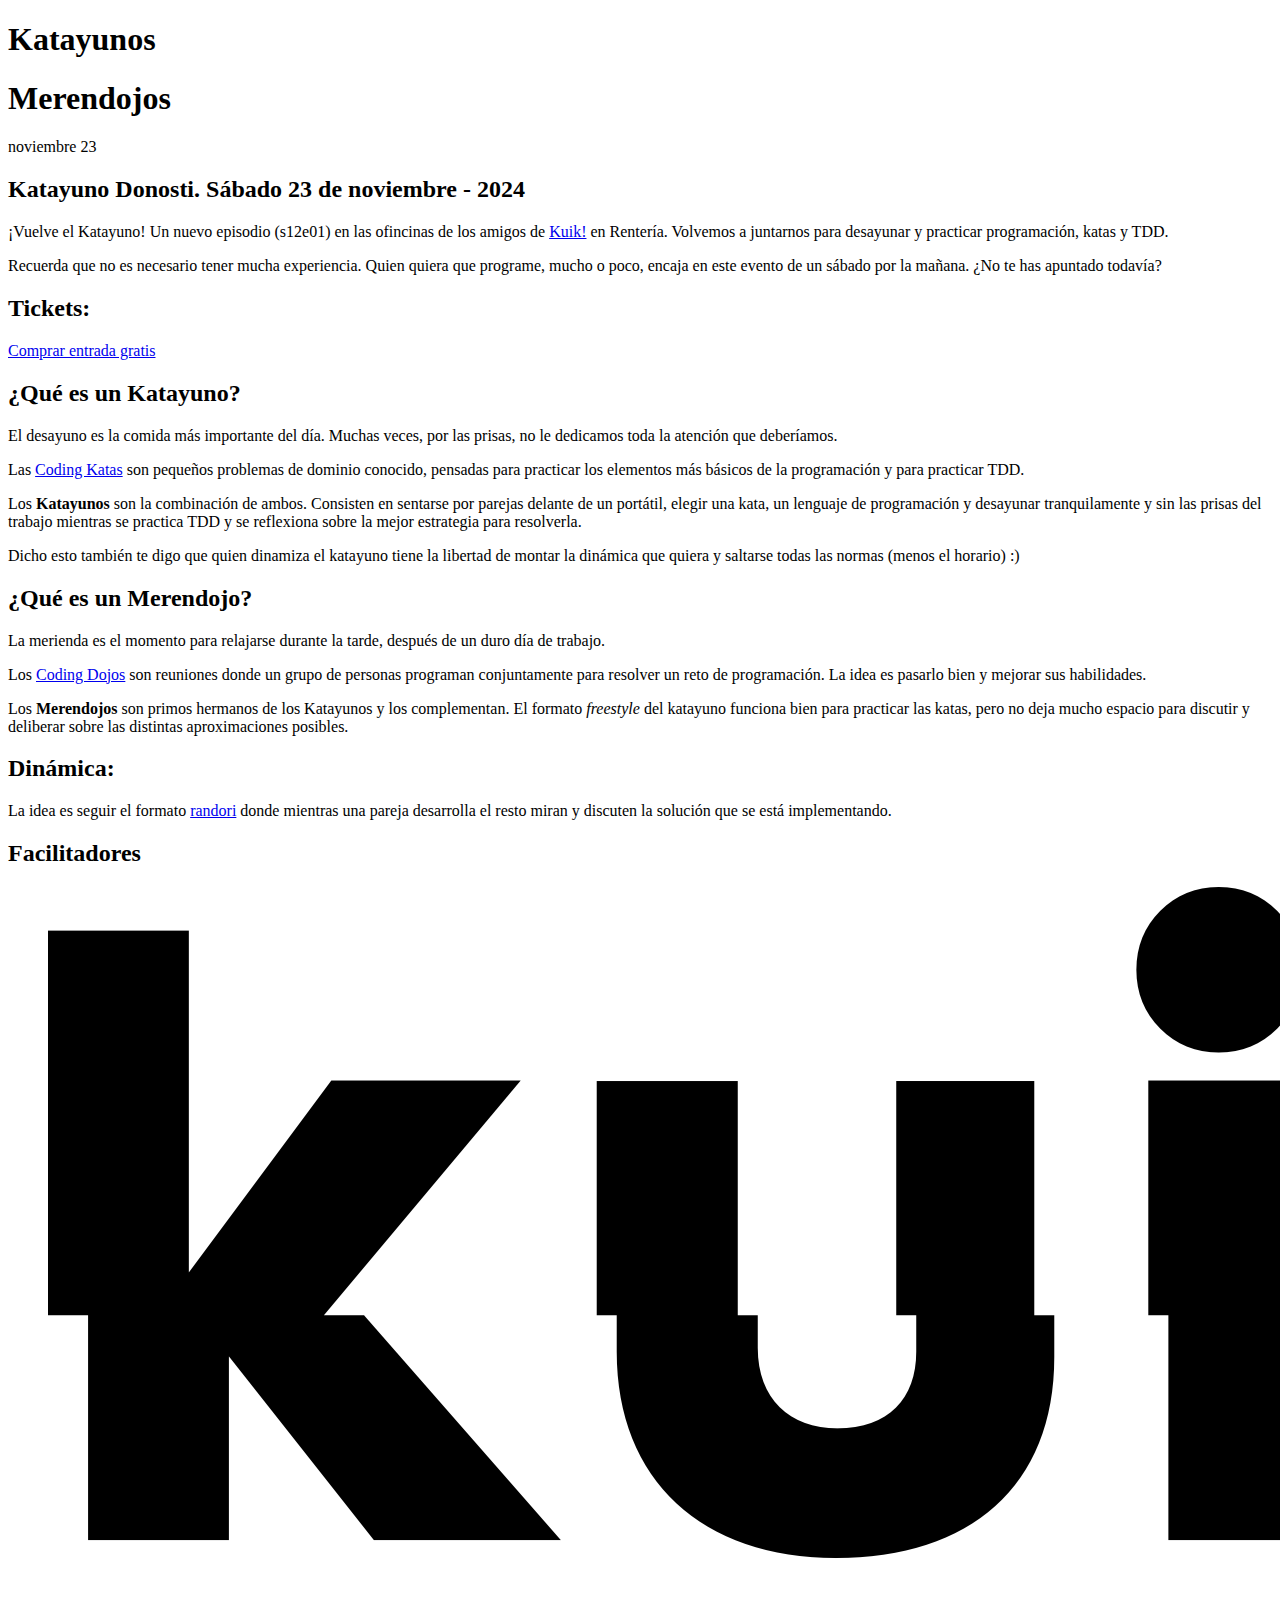
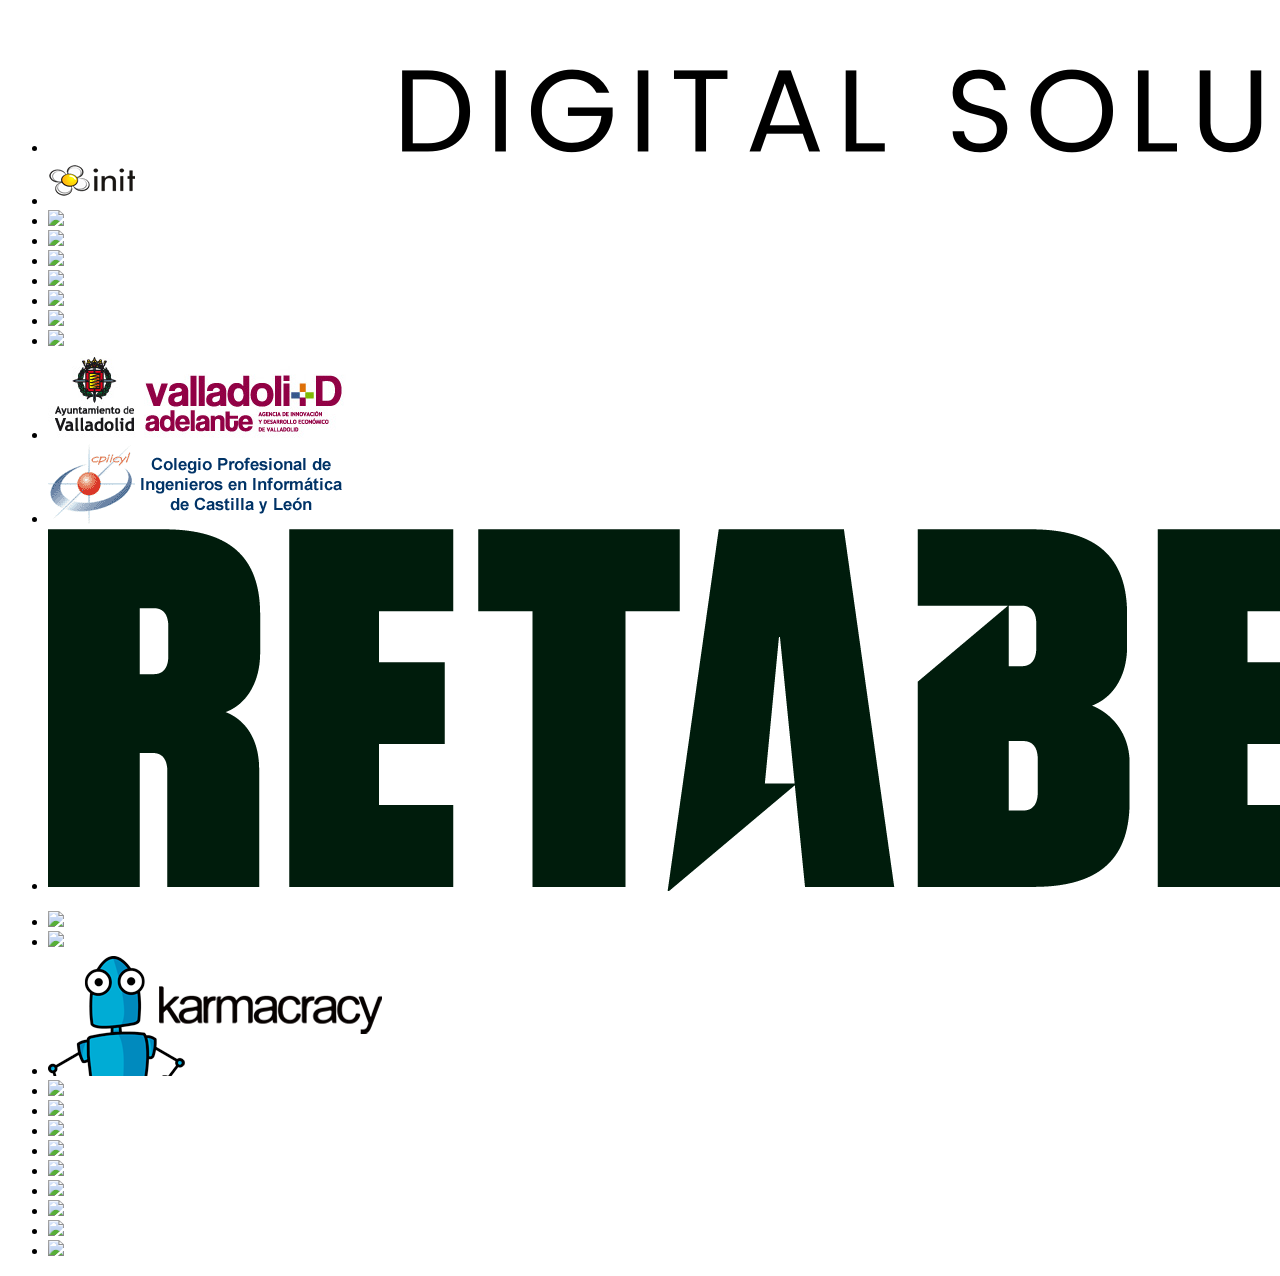
==== commit 90d23ced: "wip" ====
--- a/index.html
+++ b/index.html
@@ -34,8 +34,8 @@
     </div>
 
     <div class="info">
-      <h2>Katayuno Bilbao. Sábado 23 de noviembre - 2024</h2>
-      <p>¡Vuelve el Katayuno! Un nuevo episodio (s12e01) en las ofincinas de los amigos de <a href="https://kuik.tech/">Kuik!</a>. Volvemos a juntarnos a desayunar y practicar programación, katas y TDD.<p/>
+      <h2>Katayuno Donosti. Sábado 23 de noviembre - 2024</h2>
+      <p>¡Vuelve el Katayuno! Un nuevo episodio (s12e01) en las ofincinas de los amigos de <a href="https://kuik.tech/">Kuik!</a> en Rentería. Volvemos a juntarnos para desayunar y practicar programación, katas y TDD.<p/>
       <p>Recuerda que no es necesario tener mucha experiencia. Quien quiera que programe, mucho o poco, encaja en este evento de un sábado por la mañana. ¿No te has apuntado todavía?</p>
     </div>
 
